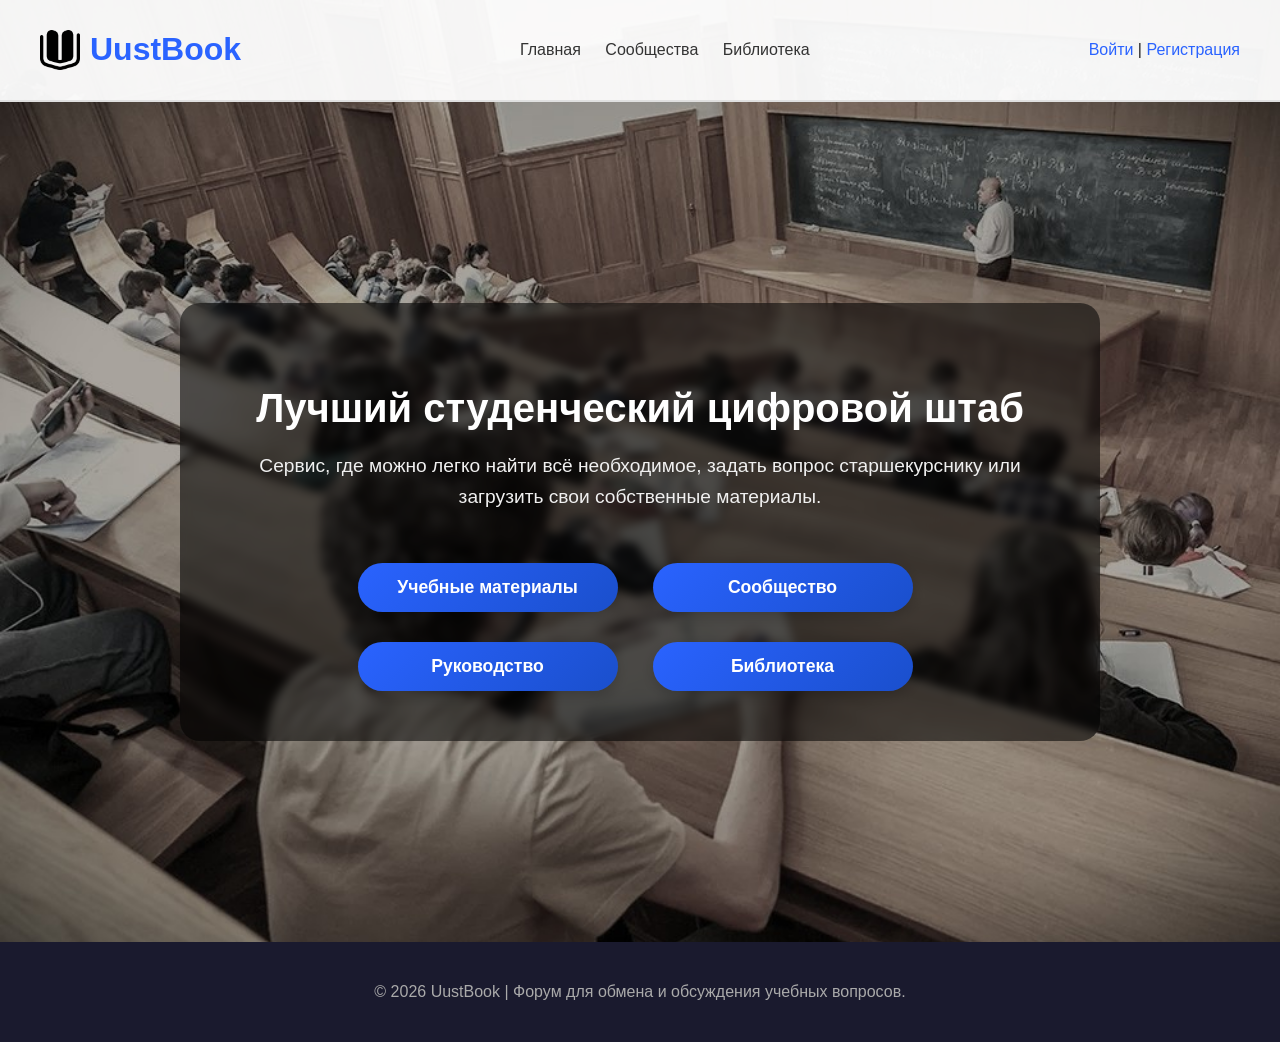
==== index.html @ 53d53ba6 "Add files via upload" ====
<!DOCTYPE html>
<html lang="ru">
<head>
  <meta charset="UTF-8">
  <meta name="viewport" content="width=device-width, initial-scale=1.0">
  <title>UustBook — Главная</title>
  <link rel="stylesheet" href="style.css">
  <style>
    .hero {
      min-height: 80vh;
      display: flex;
      align-items: center;
      justify-content: center;
      text-align: center;
      padding: 60px 20px;
    }
    
    .hero-text {
      max-width: 800px;
      margin: 0 auto;
      background: rgba(0, 0, 0, 0.55);
      padding: 50px 60px;
      border-radius: 20px;
      backdrop-filter: blur(5px);
    }
    
    .hero-text h2 {
      font-size: 2.5rem;
      margin-bottom: 20px;
      color: #fff;
    }
    
    .hero-text p {
      font-size: 1.2rem;
      line-height: 1.6;
      margin-bottom: 40px;
      color: #f0f0f0;
    }
    
    .hero-buttons {
      display: flex;
      flex-direction: column;
      align-items: center;
      gap: 20px;
    }
    
    .button-row {
      display: flex;
      justify-content: center;
      gap: 25px;
      flex-wrap: wrap;
    }
    
    .hero-buttons .btn {
      background: linear-gradient(135deg, #2a63ff 0%, #1a4fcc 100%);
      color: white;
      padding: 14px 20px;
      font-size: 1.1rem;
      font-weight: 600;
      border-radius: 50px;
      transition: all 0.3s ease;
      box-shadow: 0 4px 15px rgba(0, 0, 0, 0.2);
      text-decoration: none;
      display: inline-block;
      text-align: center;
      min-width: 220px;
      width: 220px;
    }
    
    .hero-buttons .btn:hover {
      transform: translateY(-3px);
      box-shadow: 0 8px 25px rgba(0, 0, 0, 0.3);
      background: linear-gradient(135deg, #3a73ff 0%, #2a5fdc 100%);
    }
    
    @media (max-width: 600px) {
      .hero-text {
        padding: 30px 25px;
      }
      
      .hero-text h2 {
        font-size: 1.8rem;
      }
      
      .hero-text p {
        font-size: 1rem;
      }
      
      .button-row {
        flex-direction: column;
        gap: 15px;
      }
      
      .hero-buttons .btn {
        min-width: 200px;
        width: 200px;
        padding: 12px 16px;
        font-size: 1rem;
      }
    }
    
    header {
      background: rgba(255, 255, 255, 0.95);
      box-shadow: 0 2px 10px rgba(0, 0, 0, 0.1);
    }
    
    .logo h1 {
      color: #2a63ff;
    }
    
    nav a {
      color: #333;
      transition: color 0.3s;
    }
    
    nav a:hover, nav a.active {
      color: #2a63ff;
    }
    
    .auth a {
      color: #2a63ff;
    }
    
    footer {
      background: #1a1a2e;
      color: #aaa;
      text-align: center;
      padding: 25px;
      margin-top: 0;
    }
  </style>
</head>
<body>
  <header>
    <div class="logo">
      <img src="book-open-cover.png" alt="UustBook logo">
      <h1>UustBook</h1>
    </div>
    <nav>
      <a href="index.html">Главная</a>
      <a href="groups.html">Сообщества</a>
      <a href="library.html">Библиотека</a>
    </nav>
    <div class="auth">
      <a href="login.html">Войти</a> | 
      <a href="register.html">Регистрация</a>
    </div>
  </header>

  <main class="hero">
    <section class="hero-text">
      <h2>Лучший студенческий цифровой штаб</h2>
      <p>Сервис, где можно легко найти всё необходимое, задать вопрос старшекурснику или загрузить свои собственные материалы.</p>
      <div class="hero-buttons">
        <div class="button-row">
          <a href="educational-materials.html" class="btn">Учебные материалы</a>
          <a href="groups.html" class="btn">Сообщество</a>
        </div>
        <div class="button-row">
          <a href="guide.html" class="btn">Руководство</a>
          <a href="library.html" class="btn">Библиотека</a>
        </div>
      </div>
    </section>
  </main>

  <footer>
    <p>© 2026 UustBook | Форум для обмена и обсуждения учебных вопросов.</p>
  </footer>
</body>
</html>
---- style.css ----
body {font-family: "Segoe UI", sans-serif;margin: 0;background-color: #f5f7fb;color: #222222;}
header {background: #ffffff;display: flex;justify-content: space-between;align-items: center;padding: 10px 40px;border-bottom: 2px solid #e0e0e0;}
.logo {display: flex;align-items: center;gap: 10px;}
.logo img {width: 40px;}
nav a {margin: 0 10px;text-decoration: none;color: #2b2b2b;font-weight: 500;}
nav a.active {color: #2a63ff;border-bottom: 2px solid #2a63ff;}
.auth a {color: #2a63ff;text-decoration: none;}
.hero {background: url('uni.jpg') center/cover no-repeat;color: white;text-align: left;padding: 120px 60px;}
.hero-text {max-width: 600px;background: rgba(0,0,0,0.5);padding: 20px;border-radius: 12px;}
.hero-buttons .btn {display: inline-block;margin: 10px 10px 0 0;padding: 10px 18px;background: #2a63ff;color: white;border-radius: 8px;text-decoration: none;transition: 0.3s;}
.hero-buttons .btn:hover {background: #0040ff;}
.content {padding: 40px;}
.group-table, .library-table {width: 100%;border-collapse: collapse;margin-top: 20px;background: white;border-radius: 10px;overflow: hidden;}
.group-table th, .group-table td, .library-table th, .library-table td {padding: 12px 15px;text-align: left;border-bottom: 1px solid #e0e0e0;}
button {background: #2a63ff;color: white;border: none;border-radius: 6px;padding: 8px 14px;cursor: pointer;transition: 0.3s;}
button:hover {background: #0040ff;}
.search-input {width: 100%;padding: 10px;font-size: 16px;border: 1px solid #ccc;border-radius: 8px;}
footer {text-align: center;background: #2a63ff;color: white;padding: 10px 0;margin-top: 40px;}

.auth-form {
  max-width: 400px;
  margin: 0 auto;
  background: white;
  padding: 30px;
  border-radius: 10px;
  box-shadow: 0 2px 10px rgba(0,0,0,0.1);
}

.form-group {
  margin-bottom: 20px;
}

.form-group label {
  display: block;
  margin-bottom: 5px;
  font-weight: 500;
}

.form-group input {
  width: 100%;
  padding: 10px;
  border: 1px solid #ddd;
  border-radius: 6px;
  font-size: 16px;
  box-sizing: border-box;
}

.auth-form .btn {
  width: 100%;
  padding: 12px;
  background: #2a63ff;
  color: white;
  border: none;
  border-radius: 6px;
  font-size: 16px;
  cursor: pointer;
  transition: 0.3s;
}

.auth-form .btn:hover {
  background: #0040ff;
}

.auth-form p {
  text-align: center;
  margin-top: 20px;
}

.auth-form a {
  color: #2a63ff;
  text-decoration: none;
}

/* Стили для страницы руководства */
.guide-section {
  background: white;
  padding: 25px;
  margin-bottom: 20px;
  border-radius: 10px;
  box-shadow: 0 2px 5px rgba(0,0,0,0.1);
}

.guide-section h3 {
  color: #2a63ff;
  margin-top: 0;
}

.guide-section p {
  line-height: 1.6;
  margin-bottom: 0;
}
body {
  font-family: "Segoe UI", sans-serif;
  margin: 0;
  background-image: url('uni.jpg');
  background-size: cover;
  background-position: center;
  background-attachment: fixed;
  background-repeat: no-repeat;
  color: #222;
}
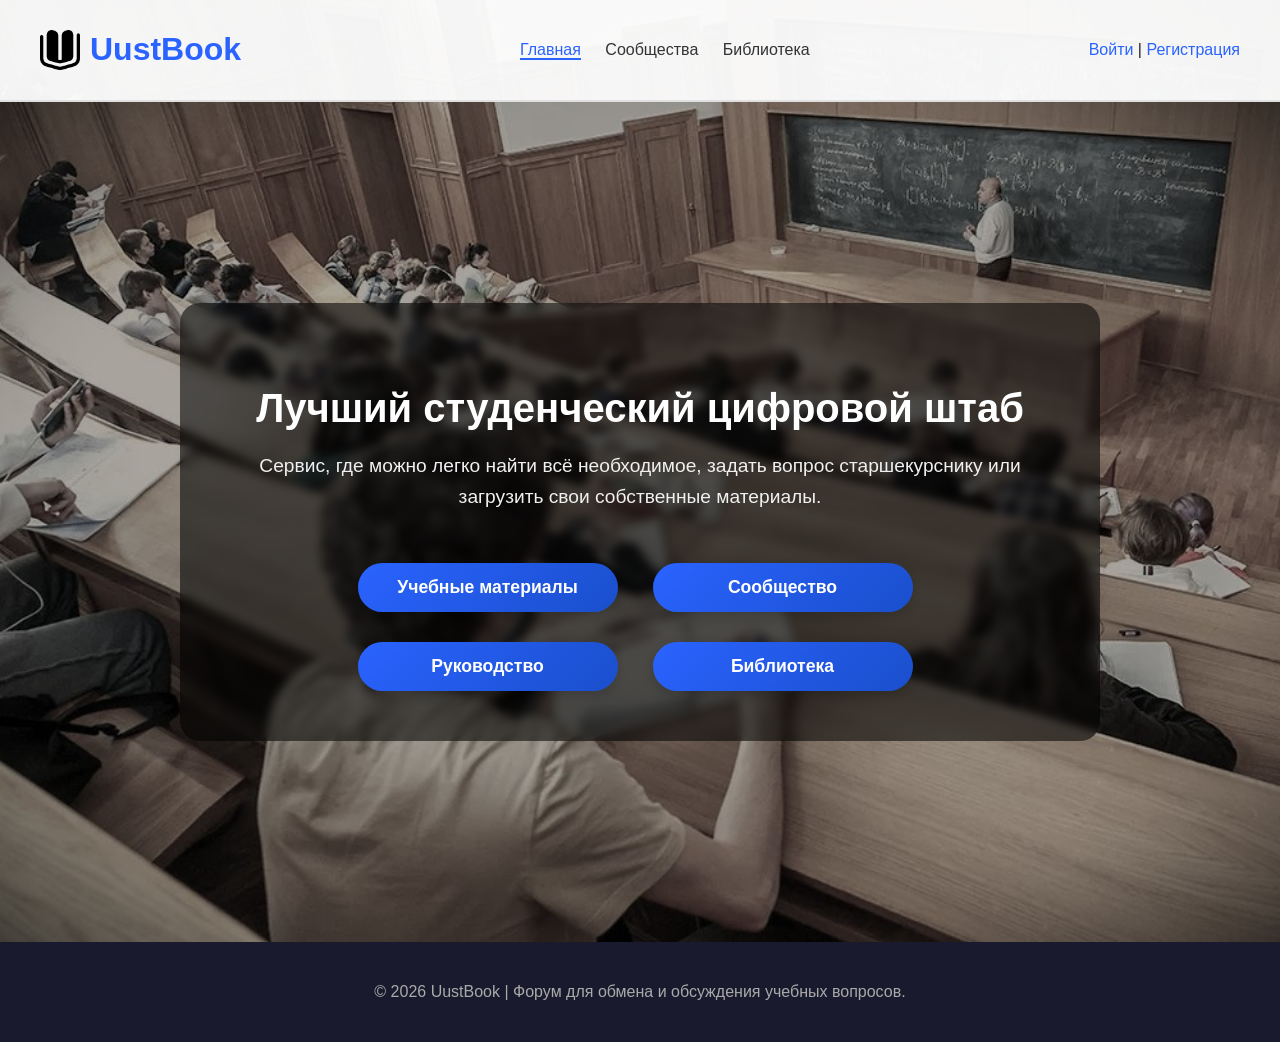
==== commit 0c8eb7d4: "Update index.html" ====
--- a/index.html
+++ b/index.html
@@ -121,6 +121,32 @@
       color: #2a63ff;
     }
     
+    .user-info {
+      display: flex;
+      align-items: center;
+      gap: 15px;
+    }
+    
+    .user-info span {
+      color: #2a63ff;
+      font-weight: 500;
+    }
+    
+    .logout-btn {
+      background: #dc3545;
+      color: white;
+      border: none;
+      border-radius: 6px;
+      padding: 6px 12px;
+      cursor: pointer;
+      font-size: 14px;
+      transition: background 0.3s;
+    }
+    
+    .logout-btn:hover {
+      background: #c82333;
+    }
+    
     footer {
       background: #1a1a2e;
       color: #aaa;
@@ -137,13 +163,17 @@
       <h1>UustBook</h1>
     </div>
     <nav>
-      <a href="index.html">Главная</a>
+      <a href="index.html" class="active">Главная</a>
       <a href="groups.html">Сообщества</a>
       <a href="library.html">Библиотека</a>
     </nav>
-    <div class="auth">
+    <div class="auth" id="authBlock">
       <a href="login.html">Войти</a> | 
       <a href="register.html">Регистрация</a>
+    </div>
+    <div class="user-info" id="userInfo" style="display: none;">
+      <span id="userName"></span>
+      <button onclick="logout()" class="logout-btn">Выйти</button>
     </div>
   </header>
 
@@ -167,5 +197,22 @@
   <footer>
     <p>© 2026 UustBook | Форум для обмена и обсуждения учебных вопросов.</p>
   </footer>
+
+  <script src="database.js"></script>
+  <script>
+    window.onload = function() {
+      const user = db.getCurrentUser();
+      if (user && user.id) {
+        document.getElementById('authBlock').style.display = 'none';
+        document.getElementById('userInfo').style.display = 'flex';
+        document.getElementById('userName').textContent = user.fullname;
+      }
+    };
+    
+    async function logout() {
+      db.logout();
+      window.location.href = 'index.html';
+    }
+  </script>
 </body>
-</html>+</html>
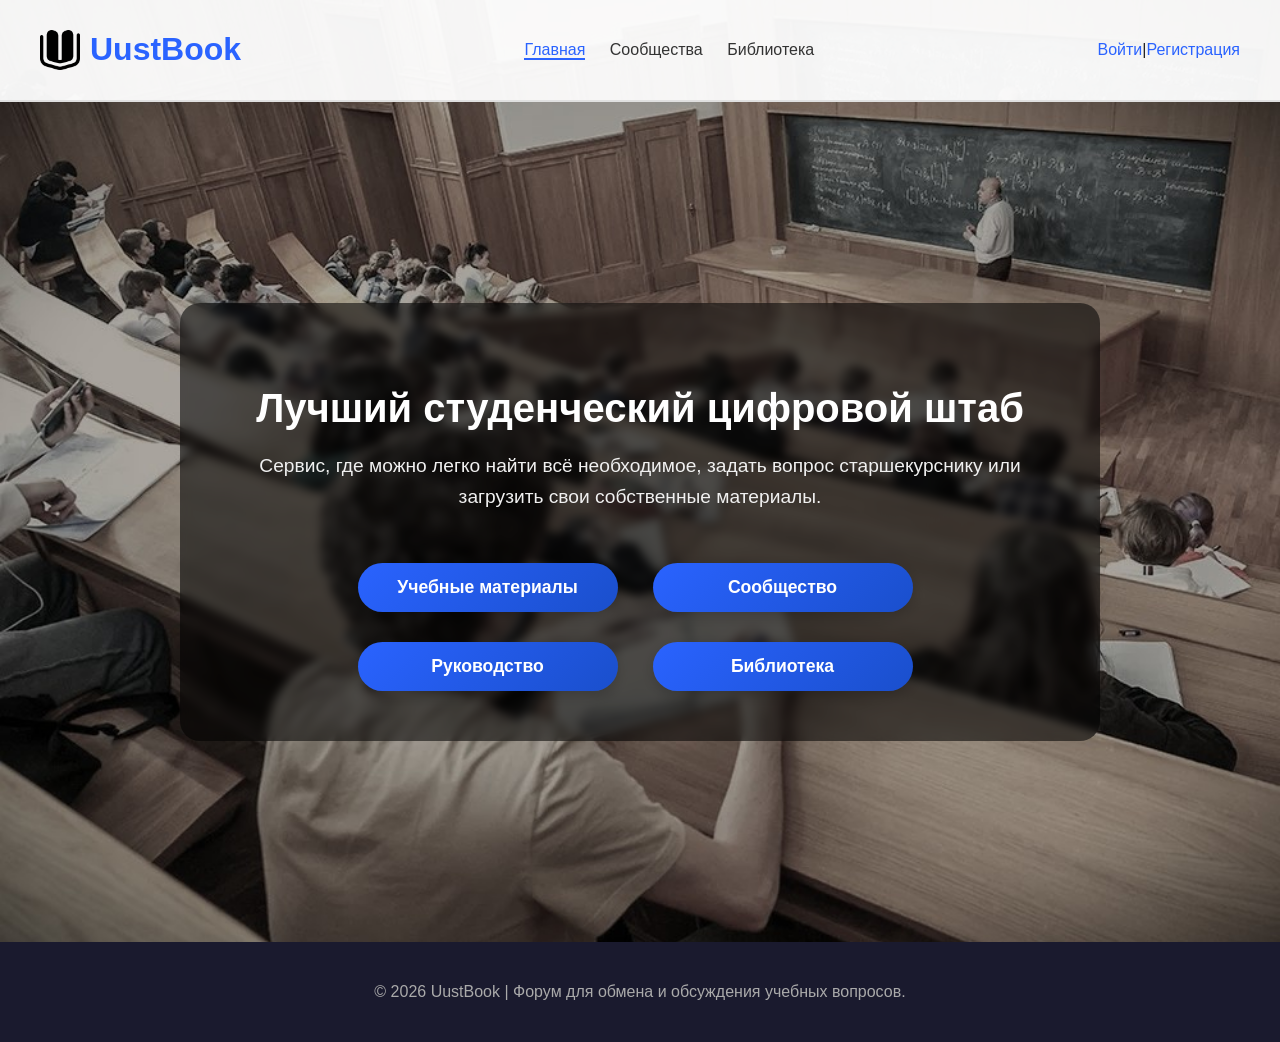
==== commit 165983f1: "Update index.html" ====
--- a/index.html
+++ b/index.html
@@ -119,15 +119,17 @@
     
     .auth a {
       color: #2a63ff;
-    }
-    
+      text-decoration: none;
+    }
+    
+    /* Стили для блока пользователя */
     .user-info {
       display: flex;
       align-items: center;
       gap: 15px;
     }
     
-    .user-info span {
+    #userName {
       color: #2a63ff;
       font-weight: 500;
     }
@@ -136,11 +138,10 @@
       background: #dc3545;
       color: white;
       border: none;
+      padding: 6px 12px;
       border-radius: 6px;
-      padding: 6px 12px;
       cursor: pointer;
       font-size: 14px;
-      transition: background 0.3s;
     }
     
     .logout-btn:hover {
@@ -167,10 +168,12 @@
       <a href="groups.html">Сообщества</a>
       <a href="library.html">Библиотека</a>
     </nav>
+    <!-- Блок для неавторизованных пользователей -->
     <div class="auth" id="authBlock">
       <a href="login.html">Войти</a> | 
       <a href="register.html">Регистрация</a>
     </div>
+    <!-- Блок для авторизованных пользователей -->
     <div class="user-info" id="userInfo" style="display: none;">
       <span id="userName"></span>
       <button onclick="logout()" class="logout-btn">Выйти</button>
@@ -200,19 +203,69 @@
 
   <script src="database.js"></script>
   <script>
-    window.onload = function() {
-      const user = db.getCurrentUser();
-      if (user && user.id) {
-        document.getElementById('authBlock').style.display = 'none';
-        document.getElementById('userInfo').style.display = 'flex';
-        document.getElementById('userName').textContent = user.fullname;
-      }
-    };
-    
+    // Глобальная переменная для текущего пользователя
+    let currentUser = null;
+
+    // Функция обновления интерфейса в зависимости от авторизации
+    function updateUI() {
+      const authBlock = document.getElementById('authBlock');
+      const userInfo = document.getElementById('userInfo');
+      const userNameSpan = document.getElementById('userName');
+      
+      if (currentUser) {
+        // Пользователь авторизован
+        authBlock.style.display = 'none';
+        userInfo.style.display = 'flex';
+        userNameSpan.textContent = currentUser.fullname;
+      } else {
+        // Пользователь не авторизован
+        authBlock.style.display = 'flex';
+        userInfo.style.display = 'none';
+      }
+    }
+
+    // Функция выхода
     async function logout() {
-      db.logout();
+      if (db && typeof db.logout === 'function') {
+        db.logout();
+      }
+      currentUser = null;
+      updateUI();
       window.location.href = 'index.html';
     }
+
+    // Основная функция инициализации
+    async function initPage() {
+      try {
+        // Проверяем, что db существует и ждем его готовности
+        if (!db) {
+          console.error('База данных не найдена');
+          return;
+        }
+        
+        // Ждем готовности базы данных
+        if (typeof db.waitForReady === 'function') {
+          await db.waitForReady();
+        }
+        
+        console.log('База данных готова');
+        
+        // Получаем текущего пользователя
+        if (typeof db.getCurrentUser === 'function') {
+          currentUser = db.getCurrentUser();
+        }
+        
+        // Обновляем интерфейс
+        updateUI();
+        
+        console.log('Текущий пользователь:', currentUser);
+      } catch (error) {
+        console.error('Ошибка инициализации:', error);
+      }
+    }
+
+    // Запускаем инициализацию после загрузки страницы
+    window.addEventListener('DOMContentLoaded', initPage);
   </script>
 </body>
 </html>
